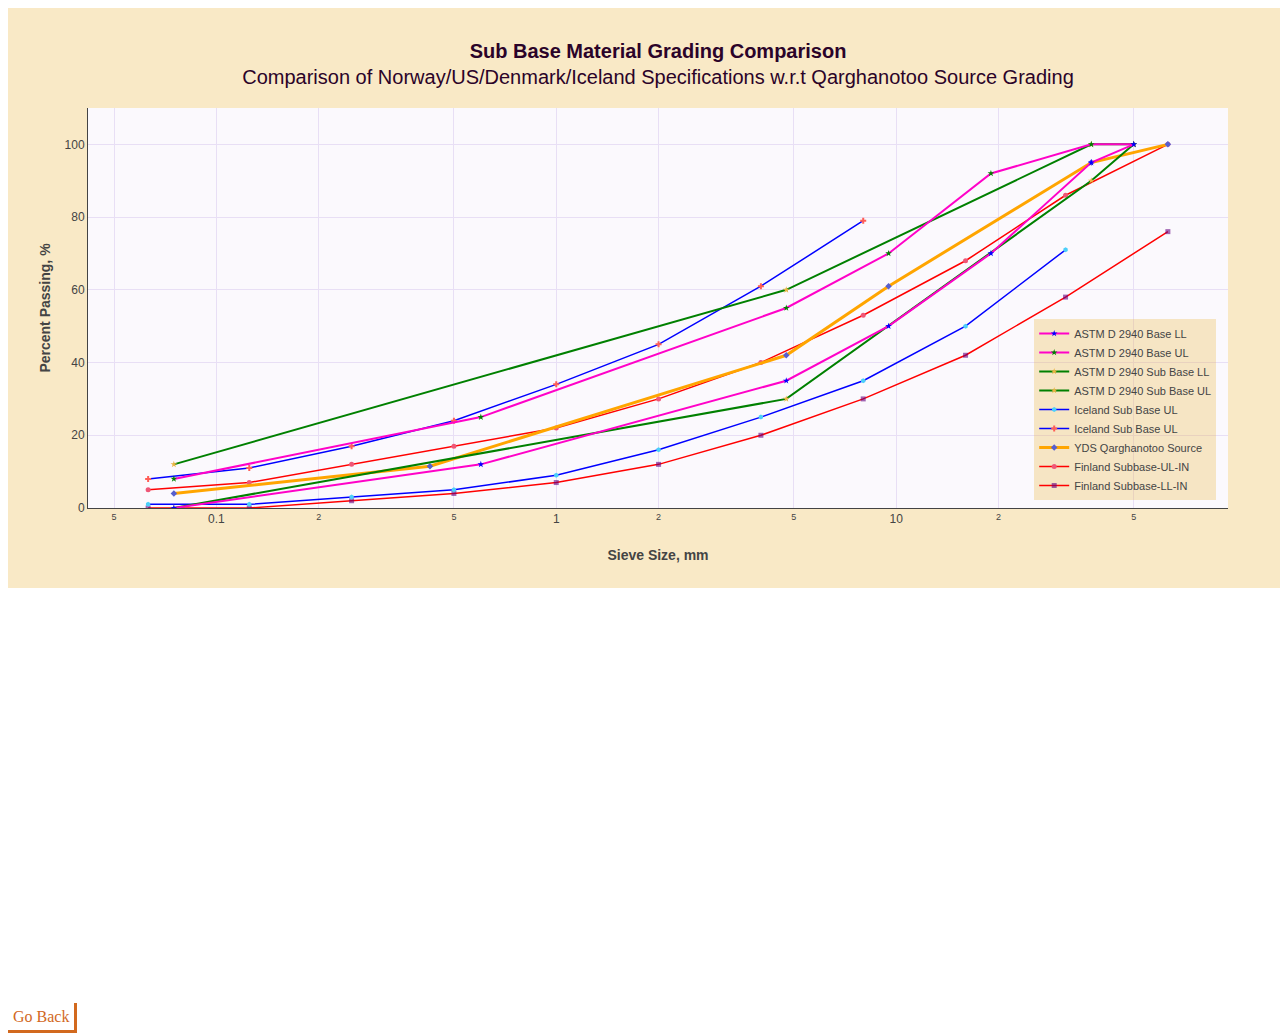
==== ydsbasecourse.html @ df184fdc "First Commit" ====
<!DOCTYPE html>
<html lang="en">

<head>
    <meta charset="UTF-8">
    <meta name="viewport" content="width=device-width, initial-scale=1.0">
    <meta http-equiv="X-UA-Compatible" content="ie=edge">
    <title>Sub Base Course Grading Comparison</title>
    <link rel="stylesheet" href="plot-style.css">
    <script src="plotly-latest.min.js"></script>
</head>

<body>
    <div id="grading-chart">
        <script>
            // ................................CHART DATA............................................
            // ......................................................................................

            // Finland Sub Base Grading (UL-IN)
            var finlandSubBaseULIN = {
                x: [63.0, 31.5, 16.0, 8.0, 4.0, 2.0, 1.0, 0.50, 0.25, 0.125, 0.063],
                y: [100, 86, 68, 53, 40, 30, 22, 17, 12, 7, 5],
                mode: 'lines+markers',
                name: 'Finland Subbase-UL-IN',
                connectgaps: true,
                marker: {
                    color: 'rgba(239, 87, 119,1.0)',
                    size: 5
                },
                line: {
                    color: 'red',
                    width: 1.5,
                    shape: 'linear'
                }
            };
            // Finland Sub Base Grading (LL-IN)

            var finlandSubBaseLLIN = {
                x: [63.0, 31.5, 16.0, 8.0, 4.0, 2.0, 1.0, 0.50, 0.25, 0.125, 0.063],
                y: [76, 58, 42, 30, 20, 12, 7, 4, 2, 0, 0],
                mode: 'lines+markers',
                name: 'Finland Subbase-LL-IN',
                connectgaps: true,
                marker: {
                    symbol: 'square',
                    color: 'rgba(100, 0, 128,0.6)',
                    size: 5
                },
                line: {
                    color: 'red',
                    width: 1.5,
                    shape: 'linear'
                }
            };
            // YDS Project - Qarghanotoo Base Course Material Grading
            var ydsBaseCourseQrghntoo = {
                x: [63.0, 37.5, 9.5, 4.75, 0.425, 0.075],
                y: [100.00, 95.00, 61.00, 42.00, 11.50, 4.00],
                mode: 'lines+markers',
                name: 'YDS Qarghanotoo Source',
                connectgaps: true,
                marker: {
                    symbol: 'diamond',
                    color: 'rgba(87, 95, 207,1.0)',
                    size: 5
                },
                line: {
                    color: 'orange',
                    width: 3,
                    shape: 'linear'
                }
            };
            // Iceland - Upper Sub Base Upper Limit
            var icelandSubBaseUL = {
                x: [31.5, 16.0, 8.0, 4.0, 2.0, 1.0, 0.50, 0.25, 0.125, 0.063],
                y: [null, null, 79, 61, 45, 34, 24, 17, 11, 8],
                mode: 'lines+markers',
                name: 'Iceland Sub Base UL',
                connectgaps: true,
                marker: {
                    symbol: 'cross',
                    color: 'rgba(255, 94, 87,1.0)',
                    size: 5
                },
                line: {
                    color: 'blue',
                    width: 1.5,
                    shape: 'linear'
                }
            };
            // Iceland - Upper Sub Base Lower Limit
            var icelandSubBaseLL = {
                x: [31.5, 16.0, 8.0, 4.0, 2.0, 1.0, 0.50, 0.25, 0.125, 0.063],
                y: [71, 50, 35, 25, 16, 9, 5, 3, 1, 1],
                mode: 'lines+markers',
                name: 'Iceland Sub Base UL',
                connectgaps: true,
                marker: {
                    symbol: 'hexagon',
                    color: 'rgba(75, 207, 250,1.0)',
                    size: 5
                },
                line: {
                    color: 'blue',
                    width: 1.5,
                    shape: 'linear'
                }
            };
            // ASTM D 2940 Sub Base Grading Limits UL
            var astmd2940SubBaseUL = {
                x: [50.00, 37.5, 4.75, 0.075],
                y: [100, 100, 60, 12],
                mode: 'lines+markers',
                name: 'ASTM D 2940 Sub Base UL',
                connectgaps: true,
                marker: {
                    symbol: 'star',
                    color: 'rgba(234, 181, 67,1.0)',
                    size: 5
                },
                line: {

                    color: 'green',
                    width: 2,
                    shape: 'linear'
                }
            };
            // ASTM D 2940 Sub Base Grading Limits LL
            var astmd2940SubBaseLL = {
                x: [50.00, 37.5, 4.75, 0.075],
                y: [100, 90, 30, 0],
                mode: 'lines+markers',
                name: 'ASTM D 2940 Sub Base LL',
                connectgaps: true,
                marker: {
                    symbol: 'star',
                    color: 'rgba(234, 181, 67,1.0)',
                    size: 5
                },
                line: {

                    color: 'green',
                    width: 2,
                    shape: 'linear'
                }
            };
            // ASTM D 2940 Base Course Grading Limits UL
            var astmd2940BaseUL = {
                x: [50.00, 37.5, 19.00, 9.50, 4.75, 0.600, 0.075],
                y: [100, 100, 92, 70, 55, 25, 8],
                mode: 'lines+markers',
                name: 'ASTM D 2940 Base UL',
                connectgaps: true,
                marker: {
                    symbol: 'star',
                    color: 'green',
                    size: 5
                },
                line: {

                    color: 'rgba(280, 2, 200,1.0)',
                    width: 2,
                    shape: 'linear'
                }
            };
            // ASTM D 2940 Base Course Grading Limits LL
            var astmd2940BaseLL = {
                x: [50.00, 37.5, 19.00, 9.50, 4.75, 0.600, 0.075],
                y: [100, 95, 70, 50, 35, 12, 0],
                mode: 'lines+markers',
                name: 'ASTM D 2940 Base LL',
                connectgaps: true,
                marker: {
                    symbol: 'star',
                    color: 'blue',
                    size: 5
                },
                line: {

                    color: 'rgba(280, 2, 200,1.0)',
                    width: 2,
                    shape: 'linear'
                }
            };

            // .....................................PLOT............................................
            var data = [finlandSubBaseLLIN, finlandSubBaseULIN, ydsBaseCourseQrghntoo, icelandSubBaseUL, icelandSubBaseLL, astmd2940SubBaseUL, astmd2940SubBaseLL,astmd2940BaseUL,astmd2940BaseLL];
            var layout = {
                title: {
                    text: '<b>Sub Base Material Grading Comparison</b><br>Comparison of Norway/US/Denmark/Iceland Specifications w.r.t Qarghanotoo Source Grading',
                    font: {
                        size: 20,
                        color: '#2b0329'
                    }
                },
                width: 1300,
                height: 580,
                paper_bgcolor: 'rgba(234, 181, 67,0.3)',
                plot_bgcolor: '#fbf9fd',
                xaxis: {
                    title: '<b>Sieve Size, mm</b>',
                    showgrid: true,
                    zeroline: true,
                    showline: true,
                    type: 'log',
                    autorange: true,
                    gridcolor: '#e8dff5'

                },
                yaxis: {
                    title: '<b>Percent Passing, %</b>',
                    range: [0, 110],
                    showgrid: true,
                    showline: true,
                    gridcolor: '#e8dff5'

                },
                legend: {
                    y: 0.02,
                    x: 0.83,
                    traceorder: 'reversed',
                    font: {
                        size: 11
                    }
                }
            };


            Plotly.newPlot('grading-chart', data, layout);
        </script>
    </div>
       <a href="index.html"
        style="padding:5px; color:chocolate; text-decoration: none; border-bottom-style: solid; border-right-style: solid;">Go
        Back</a>
</body>

</html>
---- plot-style.css ----
#grading-chart{
    width: 1000px;
    height: 1000px;
}
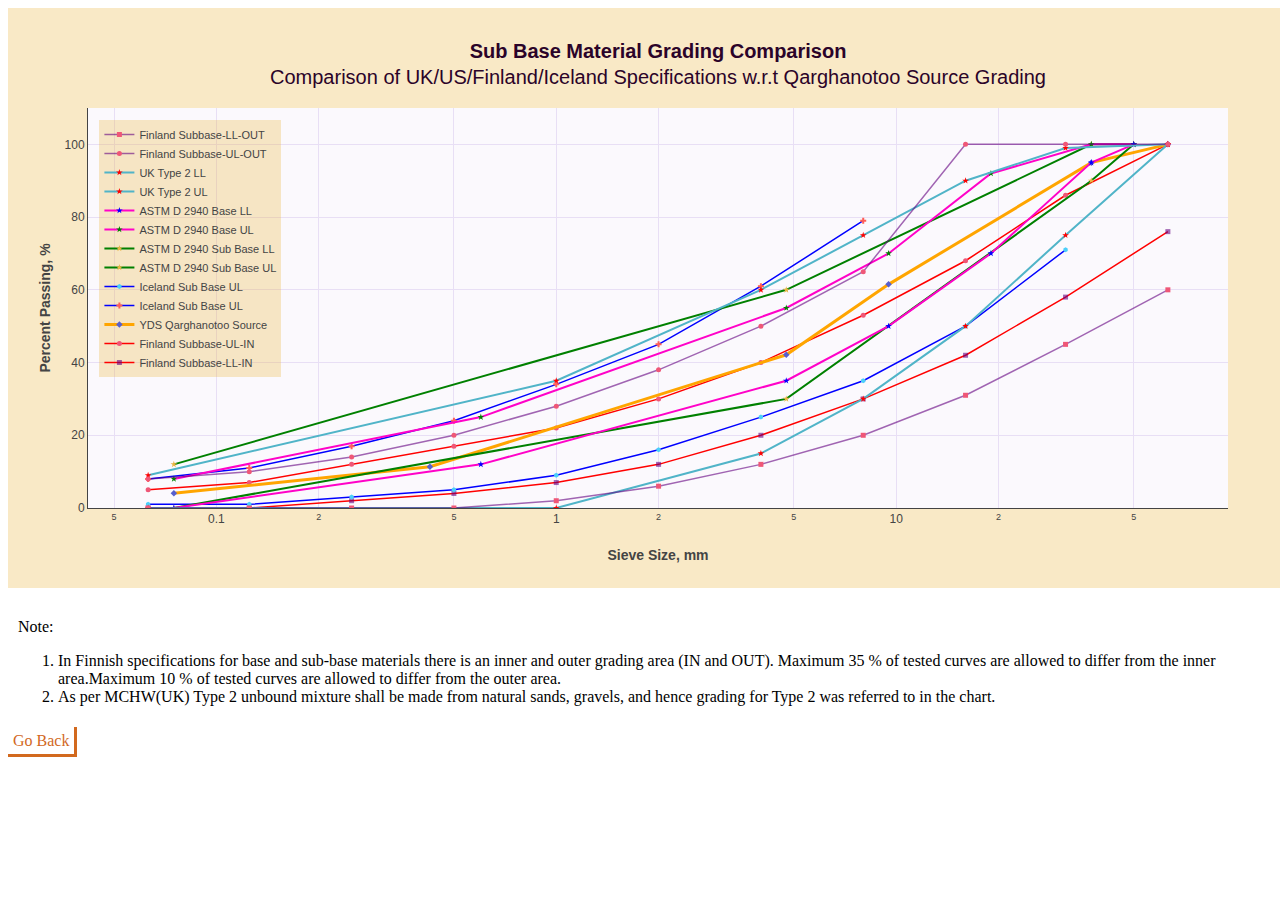
==== commit 6f8c6668: "Added Notes to the Chart" ====
--- a/ydsbasecourse.html
+++ b/ydsbasecourse.html
@@ -11,7 +11,7 @@
 </head>
 
 <body>
-    <div id="grading-chart">
+    <div id="grading-chart" style="height:600px;" >
         <script>
             // ................................CHART DATA............................................
             // ......................................................................................
@@ -52,10 +52,46 @@
                     shape: 'linear'
                 }
             };
+            // Finland Sub Base Grading (UL-OUT)
+            var finlandSubBaseULOUT = {
+                x: [63.0, 31.5, 16.0, 8.0, 4.0, 2.0, 1.0, 0.50, 0.25, 0.125, 0.063],
+                y: [100, 100, 100, 65, 50, 38, 28, 20, 14, 10, 8],
+                mode: 'lines+markers',
+                name: 'Finland Subbase-UL-OUT',
+                connectgaps: true,
+                marker: {
+                    color: 'rgba(239, 87, 119,1.0)',
+                    size: 5
+                },
+                line: {
+                    color: 'rgba(100, 0, 128,0.6)',
+                    width: 1.5,
+                    shape: 'linear'
+                }
+            };
+            // Finland Sub Base Grading (LL-OUT)
+
+            var finlandSubBaseLLOUT = {
+                x: [63.0, 31.5, 16.0, 8.0, 4.0, 2.0, 1.0, 0.50, 0.25, 0.125, 0.063],
+                y: [60, 45, 31, 20, 12, 6, 2, 0, 0, 0, 0],
+                mode: 'lines+markers',
+                name: 'Finland Subbase-LL-OUT',
+                connectgaps: true,
+                marker: {
+                    symbol: 'square',
+                    color: 'rgba(239, 87, 119,1.0)',
+                    size: 5
+                },
+                line: {
+                    color: 'rgba(100, 0, 128,0.6)',
+                    width: 1.5,
+                    shape: 'linear'
+                }
+            };
             // YDS Project - Qarghanotoo Base Course Material Grading
             var ydsBaseCourseQrghntoo = {
                 x: [63.0, 37.5, 9.5, 4.75, 0.425, 0.075],
-                y: [100.00, 95.00, 61.00, 42.00, 11.50, 4.00],
+                y: [100.00, 94.97, 61.50, 42.13, 11.33, 4.07],
                 mode: 'lines+markers',
                 name: 'YDS Qarghanotoo Source',
                 connectgaps: true,
@@ -182,12 +218,50 @@
                     shape: 'linear'
                 }
             };
+            // UK Type 2 Unbound Mixtres UL
+            var ukType2UL = {
+                x: [63.00, 31.5, 16.00, 8.00, 4.00, 1.00, 0.063],
+                y: [100, 99, 90, 75, 60, 35, 9],
+                mode: 'lines+markers',
+                name: 'UK Type 2 UL',
+                connectgaps: true,
+                marker: {
+                    symbol: 'star',
+                    color: 'red',
+                    size: 5
+                },
+                line: {
+
+                    color: 'rgba(80, 180, 200,1.0)',
+                    width: 2,
+                    shape: 'linear'
+                }
+            };
+            // UK Type 2 Unbound Mixtres LL
+            var ukType2LL = {
+                x: [63.00, 31.5, 16.00, 8.00, 4.00, 1.00, 0.063],
+                y: [100, 75, 50, 30, 15, 0, 0],
+                mode: 'lines+markers',
+                name: 'UK Type 2 LL',
+                connectgaps: true,
+                marker: {
+                    symbol: 'star',
+                    color: 'red',
+                    size: 5
+                },
+                line: {
+
+                    color: 'rgba(80, 180, 200,1.0)',
+                    width: 2,
+                    shape: 'linear'
+                }
+            };
 
             // .....................................PLOT............................................
-            var data = [finlandSubBaseLLIN, finlandSubBaseULIN, ydsBaseCourseQrghntoo, icelandSubBaseUL, icelandSubBaseLL, astmd2940SubBaseUL, astmd2940SubBaseLL,astmd2940BaseUL,astmd2940BaseLL];
+            var data = [finlandSubBaseLLIN, finlandSubBaseULIN, ydsBaseCourseQrghntoo, icelandSubBaseUL, icelandSubBaseLL, astmd2940SubBaseUL, astmd2940SubBaseLL,astmd2940BaseUL,astmd2940BaseLL,ukType2UL,ukType2LL,finlandSubBaseULOUT,finlandSubBaseLLOUT];
             var layout = {
                 title: {
-                    text: '<b>Sub Base Material Grading Comparison</b><br>Comparison of Norway/US/Denmark/Iceland Specifications w.r.t Qarghanotoo Source Grading',
+                    text: '<b>Sub Base Material Grading Comparison</b><br>Comparison of UK/US/Finland/Iceland Specifications w.r.t Qarghanotoo Source Grading',
                     font: {
                         size: 20,
                         color: '#2b0329'
@@ -216,8 +290,8 @@
 
                 },
                 legend: {
-                    y: 0.02,
-                    x: 0.83,
+                    y: 0.97,
+                    x: 0.01,
                     traceorder: 'reversed',
                     font: {
                         size: 11
@@ -229,6 +303,16 @@
             Plotly.newPlot('grading-chart', data, layout);
         </script>
     </div>
+    <div style="padding:10px;">
+        Note:<br>
+        <ol>
+            <li>In Finnish specifications for base and sub-base materials there is an inner and outer grading area (IN and OUT). Maximum 35 % of tested curves are allowed to differ from the inner area.Maximum 10 % of tested curves are allowed to differ from the outer area.</li>
+            <li>As per MCHW(UK) Type 2 unbound mixture shall be made from natural sands, gravels, and hence grading for Type 2 was referred to in the chart.</li>
+        </ol>
+
+
+    </div>
+   
        <a href="index.html"
         style="padding:5px; color:chocolate; text-decoration: none; border-bottom-style: solid; border-right-style: solid;">Go
         Back</a>
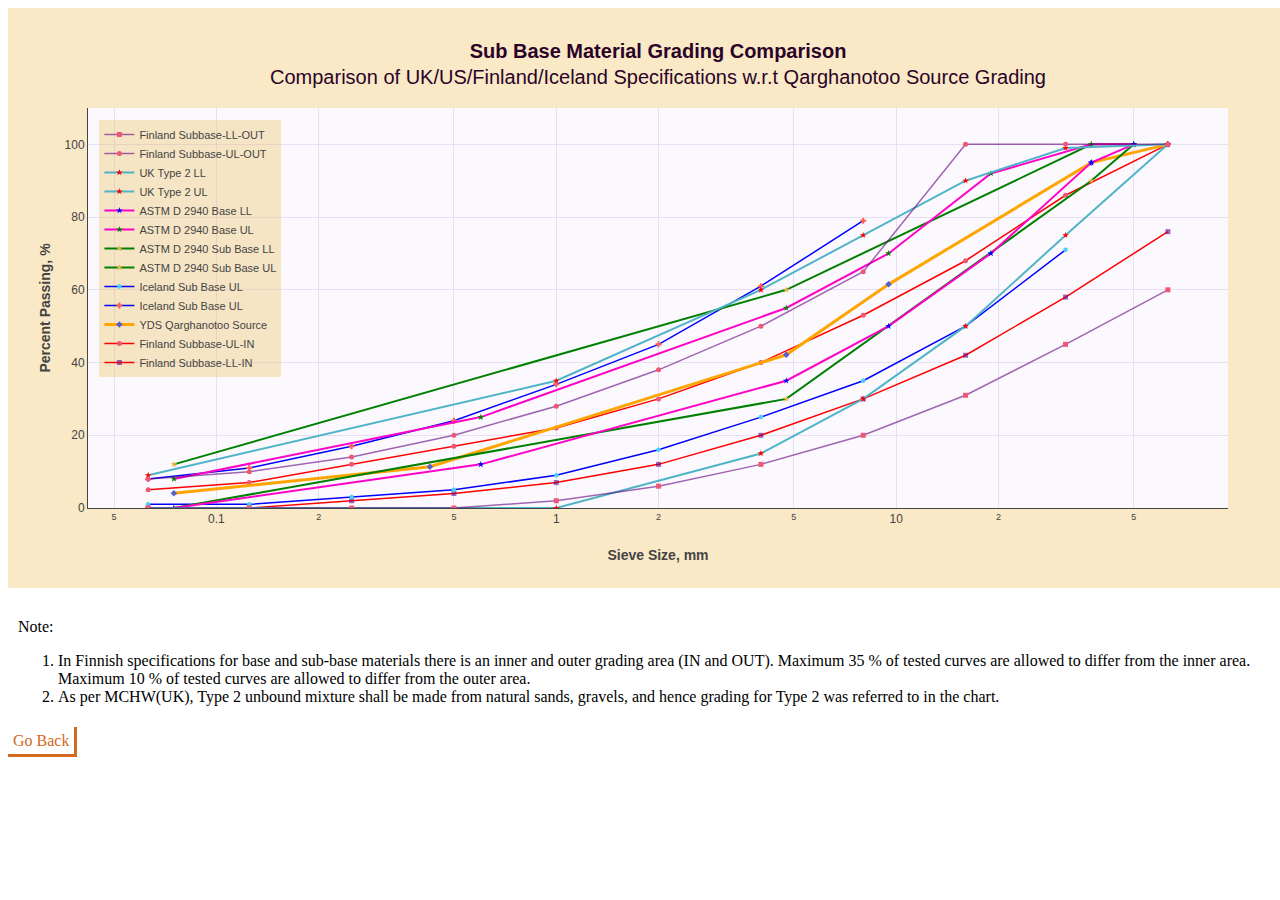
==== commit 3ab44130: "Changed text in Notes section" ====
--- a/ydsbasecourse.html
+++ b/ydsbasecourse.html
@@ -306,8 +306,8 @@
     <div style="padding:10px;">
         Note:<br>
         <ol>
-            <li>In Finnish specifications for base and sub-base materials there is an inner and outer grading area (IN and OUT). Maximum 35 % of tested curves are allowed to differ from the inner area.Maximum 10 % of tested curves are allowed to differ from the outer area.</li>
-            <li>As per MCHW(UK) Type 2 unbound mixture shall be made from natural sands, gravels, and hence grading for Type 2 was referred to in the chart.</li>
+            <li>In Finnish specifications for base and sub-base materials there is an inner and outer grading area (IN and OUT). Maximum 35 % of tested curves are allowed to differ from the inner area. Maximum 10 % of tested curves are allowed to differ from the outer area.</li>
+            <li>As per MCHW(UK), Type 2 unbound mixture shall be made from natural sands, gravels, and hence grading for Type 2 was referred to in the chart.</li>
         </ol>
 
 
